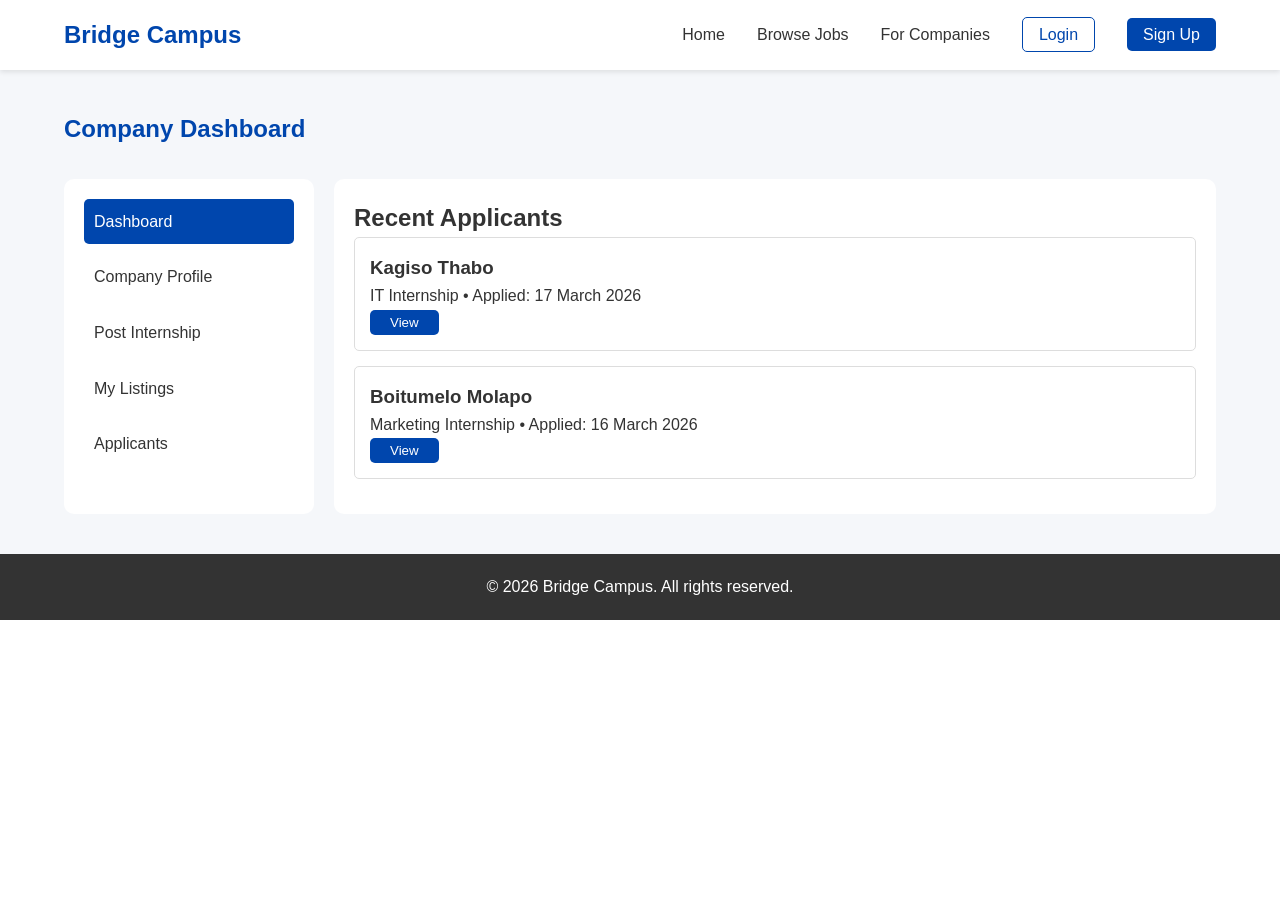
==== company-dashboard.html @ bb4b1235 "Add files via upload" ====
<!DOCTYPE html>
<html lang="en">
<head>
    <meta charset="UTF-8">
    <meta name="viewport" content="width=device-width, initial-scale=1.0">
    <title>Company Dashboard - Bridge Campus</title>
    <link rel="stylesheet" href="style.css">
    <link rel="stylesheet" href="https://cdnjs.cloudflare.com/ajax/libs/font-awesome/6.0.0/css/all.min.css">
</head>
<body>
    <nav class="navbar">
        <div class="container">
            <div class="logo">
                <a href="index.html" style="text-decoration: none; color: inherit;">
                    <h1>Bridge Campus</h1>
                </a>
            </div>
            <ul class="nav-links">
                <li><a href="index.html">Home</a></li>
                <li><a href="jobs.html">Browse Jobs</a></li>
                <li><a href="company-dashboard.html">For Companies</a></li>
                <li><a href="login.html" class="btn-outline">Login</a></li>
                <li><a href="signup.html" class="btn-primary">Sign Up</a></li>
            </ul>
        </div>
    </nav>

    <section style="padding: 40px 0; background: #f5f7fa;">
        <div class="container">
            <h1 style="color: #0046ad;">Company Dashboard</h1>
            
            <div style="display: grid; grid-template-columns: 250px 1fr; gap: 20px; margin-top: 30px;">
                <!-- Sidebar -->
                <div style="background: white; padding: 20px; border-radius: 10px;">
                    <ul style="list-style: none; padding: 0;">
                        <li style="margin-bottom: 10px;"><a href="#" style="display: block; padding: 10px; background: #0046ad; color: white; text-decoration: none; border-radius: 5px;">Dashboard</a></li>
                        <li style="margin-bottom: 10px;"><a href="#" style="display: block; padding: 10px; color: #333; text-decoration: none;">Company Profile</a></li>
                        <li style="margin-bottom: 10px;"><a href="post-job.html" style="display: block; padding: 10px; color: #333; text-decoration: none;">Post Internship</a></li>
                        <li style="margin-bottom: 10px;"><a href="#" style="display: block; padding: 10px; color: #333; text-decoration: none;">My Listings</a></li>
                        <li style="margin-bottom: 10px;"><a href="#" style="display: block; padding: 10px; color: #333; text-decoration: none;">Applicants</a></li>
                    </ul>
                </div>
                
                <!-- Main -->
                <div style="background: white; padding: 20px; border-radius: 10px;">
                    <h2>Recent Applicants</h2>
                    
                    <div style="border: 1px solid #ddd; padding: 15px; margin-bottom: 15px; border-radius: 5px;">
                        <h3>Kagiso Thabo</h3>
                        <p>IT Internship • Applied: 17 March 2026</p>
                        <button style="background: #0046ad; color: white; border: none; padding: 5px 20px; border-radius: 5px;">View</button>
                    </div>
                    
                    <div style="border: 1px solid #ddd; padding: 15px; margin-bottom: 15px; border-radius: 5px;">
                        <h3>Boitumelo Molapo</h3>
                        <p>Marketing Internship • Applied: 16 March 2026</p>
                        <button style="background: #0046ad; color: white; border: none; padding: 5px 20px; border-radius: 5px;">View</button>
                    </div>
                </div>
            </div>
        </div>
    </section>

    <footer style="background: #333; color: white; text-align: center; padding: 20px;">
        <p>&copy; 2026 Bridge Campus. All rights reserved.</p>
    </footer>
</body>
</html>
---- style.css ----
/* Reset and Base Styles */
* {
    margin: 0;
    padding: 0;
    box-sizing: border-box;
}

body {
    font-family: 'Arial', sans-serif;
    line-height: 1.6;
    color: #333;
}

.container {
    width: 90%;
    max-width: 1200px;
    margin: 0 auto;
}

/* Navigation */
.navbar {
    background: #fff;
    box-shadow: 0 2px 5px rgba(0,0,0,0.1);
    padding: 1rem 0;
    position: sticky;
    top: 0;
    z-index: 100;
}

.navbar .container {
    display: flex;
    justify-content: space-between;
    align-items: center;
}

.logo h1 {
    color: #0046ad;
    font-size: 1.5rem;
}

.nav-links {
    display: flex;
    list-style: none;
    gap: 2rem;
    align-items: center;
}

.nav-links a {
    text-decoration: none;
    color: #333;
}

.nav-links a:hover {
    color: #0046ad;
}

/* Buttons */
.btn-outline {
    border: 1px solid #0046ad;
    padding: 0.5rem 1rem;
    border-radius: 5px;
    color: #0046ad !important;
}

.btn-primary {
    background: #0046ad;
    color: white !important;
    padding: 0.5rem 1rem;
    border-radius: 5px;
    border: none;
}

.btn-secondary {
    background: #6c757d;
    color: white !important;
    padding: 0.5rem 1rem;
    border-radius: 5px;
    border: none;
}

.btn-search {
    background: #0046ad;
    color: white;
    padding: 0.8rem 2rem;
    border: none;
    border-radius: 5px;
    cursor: pointer;
}

/* Hero Section */
.hero {
    background: linear-gradient(135deg, #0046ad, #002b6a);
    color: white;
    padding: 4rem 0;
}

.hero-content {
    text-align: center;
    max-width: 800px;
    margin: 0 auto;
}

.hero h1 {
    font-size: 2.5rem;
    margin-bottom: 1rem;
}

.hero p {
    font-size: 1.2rem;
    margin-bottom: 2rem;
}

.search-box {
    display: flex;
    gap: 0.5rem;
    margin-bottom: 2rem;
}

.search-box input {
    flex: 1;
    padding: 1rem;
    border: none;
    border-radius: 5px;
    font-size: 1rem;
}

.cta-buttons {
    display: flex;
    gap: 1rem;
    justify-content: center;
}

/* How It Works Section */
.how-it-works {
    padding: 4rem 0;
    background: #f8f9fa;
}

.how-it-works h2 {
    text-align: center;
    margin-bottom: 3rem;
    font-size: 2rem;
}

.steps {
    display: grid;
    grid-template-columns: repeat(3, 1fr);
    gap: 2rem;
}

.step {
    text-align: center;
    padding: 2rem;
}

.step-icon {
    width: 60px;
    height: 60px;
    background: #0046ad;
    color: white;
    border-radius: 50%;
    display: flex;
    align-items: center;
    justify-content: center;
    font-size: 1.5rem;
    font-weight: bold;
    margin: 0 auto 1rem;
}

/* Featured Jobs */
.featured-jobs {
    padding: 4rem 0;
}

.featured-jobs h2 {
    text-align: center;
    margin-bottom: 3rem;
    font-size: 2rem;
}

.job-cards {
    display: grid;
    grid-template-columns: repeat(3, 1fr);
    gap: 2rem;
}

.job-card {
    border: 1px solid #ddd;
    border-radius: 8px;
    padding: 1.5rem;
    transition: transform 0.3s;
}

.job-card:hover {
    transform: translateY(-5px);
    box-shadow: 0 5px 15px rgba(0,0,0,0.1);
}

.job-card h3 {
    color: #0046ad;
    margin-bottom: 0.5rem;
}

.company {
    font-weight: bold;
    margin-bottom: 0.5rem;
}

.location, .duration {
    color: #6c757d;
    margin-bottom: 0.5rem;
}

.btn-small {
    display: inline-block;
    background: #0046ad;
    color: white;
    text-decoration: none;
    padding: 0.5rem 1rem;
    border-radius: 5px;
    margin-top: 1rem;
}

.view-all {
    text-align: center;
    margin-top: 2rem;
}

.view-all a {
    color: #0046ad;
    text-decoration: none;
    font-weight: bold;
}

/* Footer */
.footer {
    background: #333;
    color: white;
    text-align: center;
    padding: 2rem 0;
    margin-top: 2rem;
}

/* Responsive Design */
@media (max-width: 768px) {
    .nav-links {
        display: none; /* You'd want a mobile menu */
    }
    
    .steps, .job-cards {
        grid-template-columns: 1fr;
    }
    
    .hero h1 {
        font-size: 2rem;
    }
}

/* ========== DASHBOARD STYLES ========== */
.dashboard {
    padding: 2rem 0;
    background: #f5f7fa;
    min-height: calc(100vh - 200px);
}

.dashboard h1 {
    margin-bottom: 2rem;
    color: #0046ad;
}

.dashboard-grid {
    display: grid;
    grid-template-columns: 250px 1fr;
    gap: 2rem;
}

/* Sidebar */
.sidebar {
    background: white;
    border-radius: 10px;
    padding: 1.5rem;
    box-shadow: 0 2px 10px rgba(0,0,0,0.05);
    height: fit-content;
}

.sidebar ul {
    list-style: none;
    padding: 0;
}

.sidebar li {
    margin-bottom: 0.5rem;
}

.sidebar a {
    display: block;
    padding: 0.75rem 1rem;
    color: #333;
    text-decoration: none;
    border-radius: 5px;
    transition: all 0.3s;
}

.sidebar a:hover,
.sidebar a.active {
    background: #0046ad;
    color: white;
}

/* Main Content Area */
.main-content {
    background: white;
    border-radius: 10px;
    padding: 2rem;
    box-shadow: 0 2px 10px rgba(0,0,0,0.05);
}

.main-content h2 {
    color: #333;
    margin-bottom: 1.5rem;
    padding-bottom: 0.5rem;
    border-bottom: 2px solid #f0f0f0;
}

/* Application Cards */
.application-card {
    border: 1px solid #e0e0e0;
    border-radius: 8px;
    padding: 1.5rem;
    margin-bottom: 1rem;
    transition: transform 0.2s;
}

.application-card:hover {
    transform: translateX(5px);
    box-shadow: 0 2px 8px rgba(0,70,173,0.1);
    border-left: 3px solid #0046ad;
}

.application-card h3 {
    color: #0046ad;
    margin-bottom: 0.5rem;
}

.application-card p {
    margin-bottom: 0.5rem;
    color: #666;
}

/* Status Badges */
.status {
    display: inline-block;
    padding: 0.25rem 1rem;
    border-radius: 20px;
    font-size: 0.85rem;
    font-weight: bold;
}

.status.pending {
    background: #fff3cd;
    color: #856404;
}

.status.accepted {
    background: #d4edda;
    color: #155724;
}

.status.rejected {
    background: #f8d7da;
    color: #721c24;
}

.status.interview {
    background: #cce5ff;
    color: #004085;
}

/* Profile Summary (for dashboard header) */
.profile-summary {
    display: flex;
    align-items: center;
    gap: 1.5rem;
    padding: 1.5rem;
    background: #f8f9fa;
    border-radius: 10px;
    margin-bottom: 2rem;
}

.profile-avatar {
    width: 80px;
    height: 80px;
    background: #0046ad;
    color: white;
    border-radius: 50%;
    display: flex;
    align-items: center;
    justify-content: center;
    font-size: 2rem;
    font-weight: bold;
}

.profile-info h3 {
    color: #333;
    margin-bottom: 0.25rem;
}

.profile-info p {
    color: #666;
}

/* ========== JOBS PAGE STYLES ========== */
.jobs-page {
    padding: 2rem 0;
    background: #f5f7fa;
    min-height: calc(100vh - 200px);
}

.jobs-page h1 {
    margin-bottom: 2rem;
    color: #0046ad;
}

/* Filters Section */
.filters {
    background: white;
    padding: 1.5rem;
    border-radius: 10px;
    margin-bottom: 2rem;
    display: grid;
    grid-template-columns: repeat(auto-fit, minmax(200px, 1fr));
    gap: 1rem;
    box-shadow: 0 2px 10px rgba(0,0,0,0.05);
}

.filters select,
.filters input {
    padding: 0.75rem;
    border: 1px solid #ddd;
    border-radius: 5px;
    font-size: 1rem;
    width: 100%;
}

.filters select:focus,
.filters input:focus {
    outline: none;
    border-color: #0046ad;
}

/* Jobs Listings */
.job-listings {
    display: grid;
    gap: 1rem;
}

/* Job Cards (enhanced for jobs page) */
.job-card {
    background: white;
    border-radius: 10px;
    padding: 1.5rem;
    box-shadow: 0 2px 10px rgba(0,0,0,0.05);
    display: grid;
    grid-template-columns: auto 1fr auto;
    gap: 1.5rem;
    align-items: center;
    transition: all 0.3s;
    border: 1px solid transparent;
}

.job-card:hover {
    transform: translateY(-2px);
    box-shadow: 0 5px 20px rgba(0,70,173,0.15);
    border-color: #0046ad;
}

.job-icon {
    width: 60px;
    height: 60px;
    background: #e6f0ff;
    border-radius: 10px;
    display: flex;
    align-items: center;
    justify-content: center;
    color: #0046ad;
    font-size: 1.5rem;
}

.job-info h3 {
    color: #0046ad;
    margin-bottom: 0.5rem;
    font-size: 1.2rem;
}

.job-meta {
    display: flex;
    gap: 1.5rem;
    color: #666;
    font-size: 0.9rem;
    margin-bottom: 0.5rem;
}

.job-meta i {
    color: #0046ad;
    margin-right: 0.25rem;
}

.job-description {
    color: #666;
    font-size: 0.95rem;
    line-height: 1.5;
}

.job-actions {
    text-align: right;
}

.job-actions .btn-apply {
    background: #0046ad;
    color: white;
    border: none;
    padding: 0.75rem 2rem;
    border-radius: 5px;
    cursor: pointer;
    font-weight: bold;
    transition: background 0.3s;
    width: 100%;
}

.job-actions .btn-apply:hover {
    background: #002b6a;
}

.job-actions .saved {
    color: #666;
    font-size: 0.9rem;
    margin-top: 0.5rem;
}

/* No Results */
.no-results {
    text-align: center;
    padding: 3rem;
    background: white;
    border-radius: 10px;
    color: #666;
}

/* ========== JOB DETAILS PAGE ========== */
.job-details-page {
    padding: 2rem 0;
    background: #f5f7fa;
}

.back-link {
    margin-bottom: 1rem;
}

.back-link a {
    color: #0046ad;
    text-decoration: none;
}

.back-link a:hover {
    text-decoration: underline;
}

.job-details-card {
    background: white;
    border-radius: 10px;
    padding: 2rem;
    box-shadow: 0 2px 10px rgba(0,0,0,0.05);
}

.job-header {
    display: flex;
    justify-content: space-between;
    align-items: start;
    margin-bottom: 2rem;
    padding-bottom: 1rem;
    border-bottom: 2px solid #f0f0f0;
}

.job-header h1 {
    color: #0046ad;
    margin-bottom: 0.5rem;
}

.company-name {
    font-size: 1.2rem;
    color: #666;
}

.job-details-grid {
    display: grid;
    grid-template-columns: repeat(auto-fit, minmax(200px, 1fr));
    gap: 1.5rem;
    margin-bottom: 2rem;
    padding: 1.5rem;
    background: #f8f9fa;
    border-radius: 10px;
}

.detail-item {
    display: flex;
    align-items: center;
    gap: 1rem;
}

.detail-icon {
    width: 40px;
    height: 40px;
    background: #e6f0ff;
    border-radius: 50%;
    display: flex;
    align-items: center;
    justify-content: center;
    color: #0046ad;
}

.detail-text h4 {
    font-size: 0.9rem;
    color: #666;
    margin-bottom: 0.25rem;
}

.detail-text p {
    font-weight: bold;
    color: #333;
}

.job-description-full {
    margin-bottom: 2rem;
}

.job-description-full h3 {
    color: #333;
    margin-bottom: 1rem;
}

.job-description-full ul {
    list-style: none;
    padding: 0;
}

.job-description-full li {
    padding: 0.5rem 0;
    padding-left: 1.5rem;
    position: relative;
}

.job-description-full li:before {
    content: "✓";
    color: #0046ad;
    position: absolute;
    left: 0;
}

.apply-section {
    margin-top: 2rem;
    padding-top: 2rem;
    border-top: 2px solid #f0f0f0;
    text-align: center;
}

.btn-apply-large {
    background: #0046ad;
    color: white;
    border: none;
    padding: 1rem 3rem;
    border-radius: 5px;
    font-size: 1.2rem;
    font-weight: bold;
    cursor: pointer;
    transition: background 0.3s;
}

.btn-apply-large:hover {
    background: #002b6a;
}

/* ========== RESPONSIVE FIXES ========== */
@media (max-width: 768px) {
    .dashboard-grid {
        grid-template-columns: 1fr;
    }
    
    .job-card {
        grid-template-columns: 1fr;
        text-align: center;
    }
    
    .job-icon {
        margin: 0 auto;
    }
    
    .job-actions {
        text-align: center;
    }
    
    .job-meta {
        flex-direction: column;
        gap: 0.5rem;
    }
    
    .job-header {
        flex-direction: column;
        gap: 1rem;
    }
}
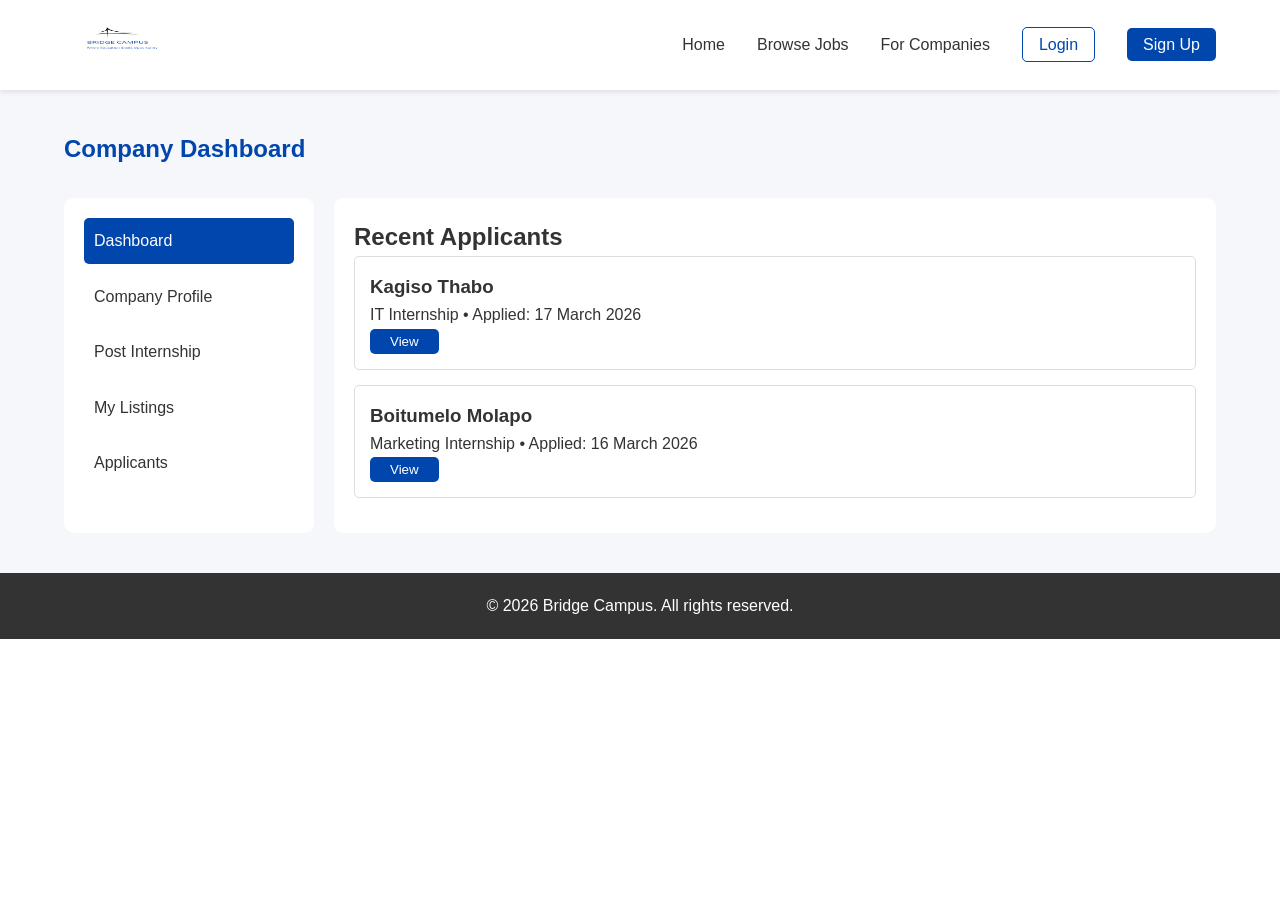
==== commit 41104a38: "Update company-dashboard.html" ====
--- a/company-dashboard.html
+++ b/company-dashboard.html
@@ -12,7 +12,7 @@
         <div class="container">
             <div class="logo">
                 <a href="index.html" style="text-decoration: none; color: inherit;">
-                    <h1>Bridge Campus</h1>
+                    <img src="bridge_logo.png" alt="Bridge Campus Logo" style="height: 50px; width: auto;">
                 </a>
             </div>
             <ul class="nav-links">
@@ -65,4 +65,4 @@
         <p>&copy; 2026 Bridge Campus. All rights reserved.</p>
     </footer>
 </body>
-</html>+</html>
